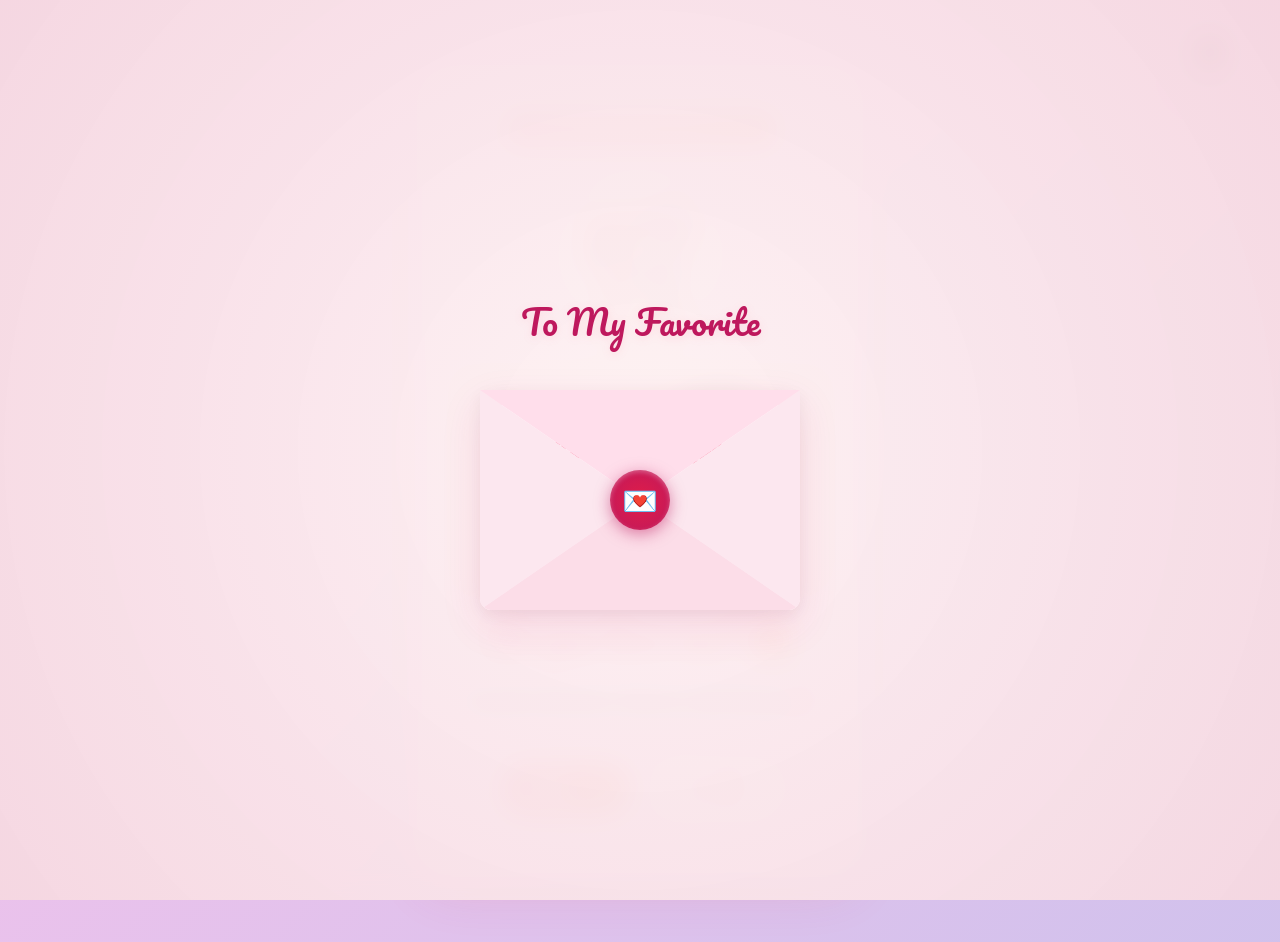
==== Webpage of Girlfriend/index.html @ 79774d09 "Add Do You Love Me webpage project" ====
<!DOCTYPE html>
<html lang="en">

<head>
  <meta charset="UTF-8" />
  <meta name="viewport" content="width=device-width, initial-scale=1.0" />
  <title>Do You Love Me? 💖</title>
  <meta name="description" content="A special message just for you 💕" />
  <link rel="stylesheet" href="./style.css" />
</head>

<body>
  <!-- Cinematic Sealed Envelope Overlay -->
  <div id="envelope-overlay">
    <div class="envelope-intro-text" id="envelope-typewriter"></div>
    <div class="envelope-wrapper">
      <div class="envelope-back"></div>
      <div class="envelope-flap"></div>
      <div class="envelope-left-flap"></div>
      <div class="envelope-right-flap"></div>
      <div class="envelope-bottom-flap"></div>
      <div class="envelope-letter">
        <h3>To My Favorite Person</h3>
        <p>You have a secret letter inside. Click the red seal to open... 🌸</p>
      </div>
      <div class="wax-seal">💌</div>
    </div>
  </div>

  <!-- Floating background particles -->
  <div id="particles-container"></div>

  <!-- Dynamic Music Controller Widget -->
  <div class="music-widget">
    <button class="music-btn" id="music-toggle-btn" aria-label="Toggle Music">🔇</button>
    <div class="music-details">
      <span class="music-title-text" id="music-track-title">🎵 Music Box Arpeggio</span>
      <button class="track-skip-btn" id="music-skip-btn" title="Next Song">⏭️</button>
      <input type="range" class="volume-slider" id="music-volume" min="0" max="1" step="0.1" value="0.6" aria-label="Volume">
    </div>
    <div class="music-tooltip">Play Sweet Music 🎵</div>
  </div>

  <!-- Main Proposal Card — vertical layout -->
  <div class="container">

    <!-- Sweet decorative ribbon -->
    <div class="ribbon">To My Favorite Person 🌸</div>

    <!-- Generated couple illustration frame -->
    <div class="illustration-frame">
      <img src="./couple_illustration.png" alt="Cute Chibi Couple"
           onerror="this.style.display='none'; document.getElementById('illus-fallback').style.display='flex';" />
      <div id="illus-fallback" class="illustration-placeholder" style="display:none;">🧸💕</div>
    </div>

    <!-- Manja Sticker (local, always visible) -->
    <div class="sticker-frame">
      <img src="./manja_sticker.png" alt="Manja Love Sticker 💕" class="manja-sticker" />
    </div>

    <!-- Proposal Heading and Text -->
    <h1>Do you love me? 🤗</h1>
    <p>𝓚𝓸𝓶𝓪𝓵 is all yours, forever and always 💕</p>

    <!-- Navigation Buttons -->
    <div class="btn">
      <a href="yes.html" class="btn-yes">Yes ❤️</a>
      <a href="no1.html" class="btn-no">No 💔</a>
    </div>
  </div>

  <script src="./script.js"></script>
</body>

</html>
---- Webpage of Girlfriend/style.css ----
@import url('https://fonts.googleapis.com/css2?family=Outfit:wght@300;400;500;600;700&family=Pacifico&family=Playfair+Display:ital,wght@0,400;0,600;0,700;1,400&display=swap');

:root {
  /* Curator color palette */
  --primary-color: #ff6b8b;
  --primary-hover: #ff4b72;
  --secondary-color: #ff8e53;
  --dark-rose: #be185d;
  --pastel-pink: #fbc2eb;
  --pastel-blue: #a6c1ee;
  --pastel-peach: #fbd5c8;
  --text-color: #3b2336;
  --text-muted: #5e4357;
  --gold-accent: #f59e0b;
  --gold-glow: rgba(245, 158, 11, 0.4);
  --card-bg: rgba(255, 255, 255, 0.45);
  --card-border: rgba(255, 255, 255, 0.7);
  --shadow: 0 20px 50px rgba(244, 63, 94, 0.12);
  --glow-shadow: 0 0 30px rgba(255, 107, 139, 0.25);
  --font-fancy: 'Pacifico', cursive;
  --font-main: 'Outfit', sans-serif;
  --font-serif: 'Playfair Display', Georgia, serif;
}

* {
  margin: 0;
  padding: 0;
  box-sizing: border-box;
}

body {
  width: 100%;
  min-height: 100vh;
  font-family: var(--font-main);
  color: var(--text-color);
  background: linear-gradient(135deg, #fbc2eb 0%, #a6c1ee 50%, #fbd5c8 100%);
  background-size: 400% 400%;
  animation: gradientBG 20s ease infinite;
  display: flex;
  flex-direction: column;
  justify-content: center;
  align-items: center;
  overflow-x: hidden;
  position: relative;
  padding: 30px 16px;
}

/* Dynamic background gradient animation */
@keyframes gradientBG {
  0% { background-position: 0% 50%; }
  50% { background-position: 100% 50%; }
  100% { background-position: 0% 50%; }
}

/* ==========================================
   PARTICLES LAYOUT
   ========================================== */
#particles-container {
  position: fixed;
  top: 0;
  left: 0;
  width: 100%;
  height: 100%;
  pointer-events: none;
  z-index: 1;
  overflow: hidden;
}

.floating-heart {
  position: absolute;
  bottom: -50px;
  filter: drop-shadow(0 4px 8px rgba(244, 63, 94, 0.15));
  animation: floatUp 8s cubic-bezier(0.25, 0.46, 0.45, 0.94) infinite;
  pointer-events: none;
  user-select: none;
}

@keyframes floatUp {
  0% {
    transform: translateY(0) rotate(0deg) scale(0.5);
    opacity: 0;
  }
  15% {
    opacity: 0.9;
  }
  85% {
    opacity: 0.9;
  }
  100% {
    transform: translateY(-110vh) rotate(360deg) scale(1.2);
    opacity: 0;
  }
}

/* ==========================================
   CINEMATIC OPENING LETTER OVERLAY (index.html)
   ========================================== */
#envelope-overlay {
  position: fixed;
  top: 0;
  left: 0;
  width: 100%;
  height: 100%;
  background: radial-gradient(circle, rgba(254,244,244,0.95) 0%, rgba(245,215,225,0.98) 100%);
  backdrop-filter: blur(12px);
  z-index: 9999;
  display: flex;
  flex-direction: column;
  justify-content: center;
  align-items: center;
  transition: opacity 0.8s cubic-bezier(0.77, 0, 0.175, 1), visibility 0.8s;
  overflow: hidden;
}

#envelope-overlay.opened {
  opacity: 0;
  visibility: hidden;
  pointer-events: none;
}

.envelope-intro-text {
  font-family: var(--font-fancy);
  font-size: 2.2rem;
  color: var(--dark-rose);
  margin-bottom: 40px;
  text-align: center;
  padding: 0 20px;
  filter: drop-shadow(0 2px 4px rgba(244, 63, 94, 0.1));
  height: 60px;
}

/* Envelope structure */
.envelope-wrapper {
  position: relative;
  width: 320px;
  height: 220px;
  background: #fdf5f6;
  border-radius: 4px 4px 12px 12px;
  box-shadow: 0 15px 40px rgba(219, 39, 119, 0.12), 0 5px 15px rgba(0, 0, 0, 0.05);
  cursor: pointer;
  perspective: 1000px;
  transition: transform 0.5s cubic-bezier(0.175, 0.885, 0.32, 1.275);
}

.envelope-wrapper:hover {
  transform: translateY(-8px) scale(1.03);
}

/* Outer flaps */
.envelope-back {
  position: absolute;
  width: 100%;
  height: 100%;
  background: #ffebf0;
  border-radius: 4px 4px 12px 12px;
  overflow: hidden;
}

/* Diagonal borders for authentic mail letter look */
.envelope-back::after {
  content: '';
  position: absolute;
  top: 0;
  left: 0;
  width: 100%;
  height: 100%;
  border: 10px solid transparent;
  border-image: border-image: repeating-linear-gradient(45deg, #ff6b8b, #ff6b8b 10px, transparent 10px, transparent 20px, #a6c1ee 20px, #a6c1ee 30px, transparent 30px, transparent 40px) 10;
  pointer-events: none;
}

/* Letter inside */
.envelope-letter {
  position: absolute;
  top: 15px;
  left: 15px;
  right: 15px;
  bottom: 15px;
  background: white;
  border-radius: 4px;
  box-shadow: 0 2px 10px rgba(0, 0, 0, 0.05);
  padding: 20px;
  display: flex;
  flex-direction: column;
  align-items: center;
  justify-content: center;
  text-align: center;
  transition: transform 0.8s cubic-bezier(0.77, 0, 0.175, 1);
  z-index: 2;
}

.envelope-letter h3 {
  font-family: var(--font-fancy);
  font-size: 1.6rem;
  color: var(--primary-color);
  margin-bottom: 8px;
}

.envelope-letter p {
  font-size: 0.85rem;
  font-weight: 500;
  color: var(--text-muted);
}

/* Front fold flap */
.envelope-flap {
  position: absolute;
  top: 0;
  left: 0;
  width: 100%;
  height: 0;
  border-left: 160px solid transparent;
  border-right: 160px solid transparent;
  border-top: 110px solid #ffdeeb;
  transform-origin: top;
  z-index: 5;
  transition: transform 0.6s cubic-bezier(0.77, 0, 0.175, 1);
}

/* Side flap visuals */
.envelope-left-flap {
  position: absolute;
  bottom: 0;
  left: 0;
  width: 0;
  height: 0;
  border-left: 160px solid #fce7ef;
  border-top: 110px solid transparent;
  border-bottom: 110px solid #fce7ef;
  border-radius: 0 0 0 12px;
  z-index: 3;
}

.envelope-right-flap {
  position: absolute;
  bottom: 0;
  right: 0;
  width: 0;
  height: 0;
  border-right: 160px solid #fce7ef;
  border-top: 110px solid transparent;
  border-bottom: 110px solid #fce7ef;
  border-radius: 0 0 12px 0;
  z-index: 3;
}

.envelope-bottom-flap {
  position: absolute;
  bottom: 0;
  left: 0;
  width: 0;
  height: 0;
  border-left: 160px solid transparent;
  border-right: 160px solid transparent;
  border-bottom: 110px solid #fcdde8;
  border-radius: 0 0 12px 12px;
  z-index: 4;
}

/* Wax seal button stamp */
.wax-seal {
  position: absolute;
  bottom: 80px;
  left: 50%;
  transform: translateX(-50%) scale(1);
  width: 60px;
  height: 60px;
  background: radial-gradient(circle, #e11d48 0%, #be185d 100%);
  border-radius: 50%;
  box-shadow: 0 4px 15px rgba(190, 24, 93, 0.5), inset 0 2px 5px rgba(255,255,255,0.3);
  display: flex;
  justify-content: center;
  align-items: center;
  color: white;
  font-size: 1.8rem;
  z-index: 6;
  animation: sealPulse 2s infinite;
  transition: transform 0.3s;
}

.envelope-wrapper:hover .wax-seal {
  transform: translateX(-50%) scale(1.08);
}

@keyframes sealPulse {
  0% { box-shadow: 0 4px 15px rgba(190, 24, 93, 0.5); }
  50% { box-shadow: 0 4px 25px rgba(190, 24, 93, 0.8), 0 0 0 10px rgba(190, 24, 93, 0.15); }
  100% { box-shadow: 0 4px 15px rgba(190, 24, 93, 0.5); }
}

/* Envelope unfolding animations */
.envelope-wrapper.animate .envelope-flap {
  transform: rotateX(180deg);
  z-index: 1;
}

.envelope-wrapper.animate .envelope-letter {
  transform: translateY(-110px);
  z-index: 10;
}

.envelope-wrapper.animate .wax-seal {
  transform: translateX(-50%) scale(0);
  opacity: 0;
  pointer-events: none;
}


/* ==========================================
   MAIN GLASS proposal CARD
   ========================================== */
.container {
  position: relative;
  z-index: 10;
  width: 90%;
  max-width: 440px;
  background: var(--card-bg);
  backdrop-filter: blur(20px);
  -webkit-backdrop-filter: blur(20px);
  border: 2px solid var(--card-border);
  border-radius: 32px;
  padding: 40px 30px;
  text-align: center;
  box-shadow: var(--shadow);
  display: flex;
  flex-direction: column;
  align-items: center;
  gap: 25px;
  transition: transform 0.4s cubic-bezier(0.175, 0.885, 0.32, 1.275), box-shadow 0.4s;
  margin: 40px auto;
  overflow: hidden;
}

.container::before {
  content: '';
  position: absolute;
  top: -50%;
  left: -50%;
  width: 200%;
  height: 200%;
  background: linear-gradient(45deg, transparent, rgba(255, 255, 255, 0.15), transparent);
  transform: rotate(45deg);
  transition: 0.8s;
  pointer-events: none;
}

.container:hover::before {
  left: 120%;
}

.container:hover {
  transform: translateY(-8px);
  box-shadow: 0 30px 60px rgba(244, 63, 94, 0.18), var(--glow-shadow);
}

/* Card shake for rejections */
.card-shake {
  animation: shakeEffect 0.4s cubic-bezier(.36,.07,.19,.97) both;
}

@keyframes shakeEffect {
  0%, 100% { transform: translateX(0) translateY(0); }
  20%, 60% { transform: translateX(-10px) translateY(-2px); }
  40%, 80% { transform: translateX(10px) translateY(2px); }
}

/* Sweet decorative ribbons */
.ribbon {
  display: inline-block;
  background: linear-gradient(135deg, var(--primary-color), var(--secondary-color));
  color: white;
  padding: 6px 20px;
  border-radius: 50px;
  font-size: 0.85rem;
  text-transform: uppercase;
  font-weight: 700;
  letter-spacing: 1.5px;
  box-shadow: 0 6px 15px rgba(244, 63, 94, 0.25);
  border: 1px solid rgba(255,255,255,0.25);
}

/* Chibi frame */
.illustration-frame {
  width: 170px;
  height: 170px;
  border-radius: 50%;
  background: white;
  border: 4px solid #fff;
  outline: 3px solid rgba(255, 101, 132, 0.35);
  box-shadow: 0 10px 25px rgba(244, 63, 94, 0.15);
  overflow: hidden;
  display: flex;
  justify-content: center;
  align-items: center;
  position: relative;
  transition: transform 0.6s cubic-bezier(0.175, 0.885, 0.32, 1.275);
}

.illustration-frame:hover {
  transform: rotate(8deg) scale(1.06);
}

.illustration-frame img {
  width: 100%;
  height: 100%;
  object-fit: cover;
}

/* Stickers / Tenor GIF Frame */
.tenor-gif-embed {
  max-width: 180px;
  border-radius: 20px;
  overflow: hidden;
  box-shadow: 0 8px 25px rgba(0, 0, 0, 0.08);
  border: 4px solid #fff;
  transition: transform 0.3s;
}

.tenor-gif-embed:hover {
  transform: scale(1.05);
}

/* Typography styles */
h1 {
  font-family: var(--font-fancy);
  font-size: 2.3rem;
  font-weight: normal;
  line-height: 1.3;
  background: linear-gradient(45deg, #e11d48 20%, #ff6b8b 50%, #ff8e53 90%);
  -webkit-background-clip: text;
  -webkit-text-fill-color: transparent;
  filter: drop-shadow(0 2px 4px rgba(244, 63, 94, 0.08));
}

p {
  font-size: 1.15rem;
  font-weight: 600;
  color: var(--text-muted);
  line-height: 1.5;
  letter-spacing: 0.1px;
}

/* ==========================================
   BUTTONS INTERACTIVE CONTROLS
   ========================================== */
.btn {
  display: flex;
  gap: 20px;
  width: 100%;
  justify-content: center;
  align-items: center;
  margin-top: 10px;
  position: relative;
  min-height: 80px; /* buffer space for Yes expanding */
}

.btn a {
  text-decoration: none;
  font-size: 1.15rem;
  font-weight: 700;
  padding: 15px 35px;
  border-radius: 50px;
  display: inline-flex;
  justify-content: center;
  align-items: center;
  gap: 8px;
  transition: all 0.4s cubic-bezier(0.175, 0.885, 0.32, 1.275);
  min-width: 130px;
  box-shadow: 0 8px 20px rgba(0, 0, 0, 0.06);
}

/* YES: Pulsing glowing coral */
.btn-yes {
  background: linear-gradient(135deg, #ff6b8b 0%, #ff8e53 100%);
  color: white !important;
  box-shadow: 0 8px 25px rgba(255, 107, 139, 0.4);
  animation: heartPulse 1.8s infinite;
  border: 1px solid rgba(255,255,255,0.2);
  z-index: 10;
}

.btn-yes:hover {
  transform: scale(1.1);
  box-shadow: 0 10px 30px rgba(255, 107, 139, 0.6);
}

.btn-yes:active {
  transform: scale(0.96);
}

/* NO: Premium soft clean */
.btn-no {
  background: white;
  color: var(--text-muted) !important;
  border: 2px solid rgba(255, 107, 139, 0.2);
}

.btn-no:hover {
  background: #fff0f3;
  color: var(--primary-color) !important;
  border-color: var(--primary-color);
  transform: scale(1.05);
}

@keyframes heartPulse {
  0% { transform: scale(1); box-shadow: 0 8px 25px rgba(255, 107, 139, 0.4); }
  50% { transform: scale(1.04); box-shadow: 0 12px 35px rgba(255, 107, 139, 0.6); }
  100% { transform: scale(1); box-shadow: 0 8px 25px rgba(255, 107, 139, 0.4); }
}

/* ==========================================
   UPGRADED MUSIC WIDGET CONTROLLER
   ========================================== */
.music-widget {
  position: fixed;
  top: 25px;
  right: 25px;
  z-index: 1000;
  display: flex;
  align-items: center;
  gap: 12px;
  background: rgba(255, 255, 255, 0.4);
  backdrop-filter: blur(12px);
  border: 1.5px solid var(--card-border);
  padding: 6px 12px;
  border-radius: 40px;
  box-shadow: var(--shadow);
  transition: all 0.3s cubic-bezier(0.175, 0.885, 0.32, 1.275);
}

.music-widget:hover {
  background: white;
  box-shadow: 0 10px 25px rgba(244, 63, 94, 0.15);
  transform: translateY(-2px);
}

/* Record disc button */
.music-btn {
  width: 40px;
  height: 40px;
  border-radius: 50%;
  background: linear-gradient(135deg, var(--text-color), #2d1828);
  border: 2px solid white;
  color: white;
  display: flex;
  justify-content: center;
  align-items: center;
  cursor: pointer;
  box-shadow: 0 4px 10px rgba(0, 0, 0, 0.2);
  font-size: 1rem;
  transition: all 0.3s;
  position: relative;
  z-index: 10;
}

.music-btn::after {
  content: '';
  position: absolute;
  width: 8px;
  height: 8px;
  background: white;
  border-radius: 50%;
  border: 1.5px solid #2d1828;
}

.music-btn:hover {
  transform: scale(1.1);
}

.music-btn.playing {
  animation: spinRecord 4s linear infinite;
  border-color: var(--primary-color);
}

@keyframes spinRecord {
  from { transform: rotate(0deg); }
  to { transform: rotate(360deg); }
}

/* Music tooltip details slider panel */
.music-details {
  display: flex;
  align-items: center;
  gap: 10px;
  width: 0;
  opacity: 0;
  overflow: hidden;
  transition: width 0.4s ease, opacity 0.3s ease;
  white-space: nowrap;
}

.music-widget:hover .music-details {
  width: 210px;
  opacity: 1;
}

/* Track select skip button */
.track-skip-btn {
  background: none;
  border: none;
  cursor: pointer;
  font-size: 1rem;
  color: var(--text-muted);
  display: flex;
  justify-content: center;
  align-items: center;
  width: 24px;
  height: 24px;
  border-radius: 50%;
  transition: background 0.2s;
}

.track-skip-btn:hover {
  background: rgba(255, 107, 139, 0.15);
  color: var(--primary-color);
}

/* Volume Slider styling */
.volume-slider {
  -webkit-appearance: none;
  appearance: none;
  width: 70px;
  height: 5px;
  background: rgba(255, 107, 139, 0.2);
  border-radius: 10px;
  outline: none;
  cursor: pointer;
}

.volume-slider::-webkit-slider-thumb {
  -webkit-appearance: none;
  appearance: none;
  width: 12px;
  height: 12px;
  background: var(--primary-color);
  border-radius: 50%;
  box-shadow: 0 2px 4px rgba(0,0,0,0.1);
}

.music-title-text {
  font-size: 0.75rem;
  font-weight: 700;
  color: var(--text-color);
  width: 90px;
  overflow: hidden;
  text-overflow: ellipsis;
}

/* Minimal speech bubble tooltip when muted */
.music-tooltip {
  position: absolute;
  top: 55px;
  right: 5px;
  background: white;
  padding: 6px 12px;
  border-radius: 12px;
  font-size: 0.72rem;
  font-weight: 700;
  box-shadow: 0 5px 15px rgba(0,0,0,0.06);
  pointer-events: none;
  white-space: nowrap;
  border: 1px solid rgba(255, 107, 139, 0.15);
  opacity: 0;
  transform: translateY(-5px);
  transition: opacity 0.3s, transform 0.3s;
  z-index: 100;
}

.music-tooltip.show {
  opacity: 1;
  transform: translateY(0);
}

/* ==========================================
   SUCCESS CARD & POLAROID MEMORY GALLERY (yes.html)
   ========================================== */
#confetti-canvas {
  position: fixed;
  top: 0;
  left: 0;
  width: 100%;
  height: 100%;
  pointer-events: none;
  z-index: 9;
}

.success-card h1 {
  background: linear-gradient(45deg, #d97706 0%, #db2777 50%, #e11d48 100%);
  -webkit-background-clip: text;
  -webkit-text-fill-color: transparent;
  font-size: 2.5rem;
  filter: drop-shadow(0 2px 6px rgba(219,39,119,0.1));
}

.success-badge {
  background: rgba(253, 224, 71, 0.2);
  border: 1.5px solid rgba(253, 224, 71, 0.8);
  color: #854d0e;
  padding: 6px 20px;
  border-radius: 50px;
  font-size: 0.85rem;
  font-weight: 700;
  display: inline-flex;
  align-items: center;
  gap: 6px;
  box-shadow: 0 4px 12px rgba(253, 224, 71, 0.1);
  letter-spacing: 0.5px;
}

.heart-seal {
  font-size: 3.8rem;
  animation: heartbeat 1s ease infinite alternate;
  filter: drop-shadow(0 6px 12px rgba(244, 63, 94, 0.3));
}

@keyframes heartbeat {
  from { transform: scale(1); }
  to { transform: scale(1.15); }
}

/* Interactive Polaroid Memories Grid */
.polaroid-gallery {
  display: grid;
  grid-template-columns: repeat(2, 1fr);
  gap: 15px;
  width: 100%;
  max-width: 380px;
  margin-top: 15px;
}

/* Stylized retro polaroids */
.polaroid-item {
  background: white;
  padding: 10px 10px 18px 10px;
  border-radius: 6px;
  box-shadow: 0 6px 15px rgba(0, 0, 0, 0.08);
  border: 1px solid rgba(0, 0, 0, 0.05);
  display: flex;
  flex-direction: column;
  align-items: center;
  cursor: zoom-in;
  transition: transform 0.4s cubic-bezier(0.175, 0.885, 0.32, 1.275), box-shadow 0.4s;
  overflow: hidden;
}

/* Random rotations for authentic collage look */
.polaroid-item:nth-child(odd) {
  transform: rotate(-4deg);
}

.polaroid-item:nth-child(even) {
  transform: rotate(4deg);
}

.polaroid-item:hover {
  transform: rotate(0deg) scale(1.08) translateY(-5px);
  box-shadow: 0 15px 30px rgba(0, 0, 0, 0.15), var(--glow-shadow);
  z-index: 20;
}

.polaroid-img-wrapper {
  width: 100%;
  aspect-ratio: 1.1;
  border-radius: 4px;
  overflow: hidden;
  background: #fbf6f7;
  display: flex;
  justify-content: center;
  align-items: center;
}

.polaroid-img-wrapper img {
  width: 100%;
  height: 100%;
  object-fit: cover;
  transition: transform 0.5s;
}

.polaroid-item:hover .polaroid-img-wrapper img {
  transform: scale(1.05);
}

.polaroid-caption {
  font-family: var(--font-fancy);
  font-size: 0.8rem;
  color: var(--text-muted);
  margin-top: 10px;
  text-align: center;
  width: 100%;
  overflow: hidden;
  text-overflow: ellipsis;
  white-space: nowrap;
}

/* Zooming modal overlay for Polaroids */
.polaroid-modal {
  position: fixed;
  top: 0;
  left: 0;
  width: 100%;
  height: 100%;
  background: rgba(43, 22, 38, 0.85);
  backdrop-filter: blur(8px);
  z-index: 10000;
  display: flex;
  justify-content: center;
  align-items: center;
  opacity: 0;
  visibility: hidden;
  transition: opacity 0.4s, visibility 0.4s;
}

.polaroid-modal.show {
  opacity: 1;
  visibility: visible;
}

.polaroid-modal-content {
  background: white;
  padding: 16px 16px 28px 16px;
  border-radius: 12px;
  box-shadow: 0 25px 60px rgba(0,0,0,0.3);
  max-width: 90%;
  width: 380px;
  display: flex;
  flex-direction: column;
  align-items: center;
  transform: scale(0.85);
  transition: transform 0.4s cubic-bezier(0.175, 0.885, 0.32, 1.275);
}

.polaroid-modal.show .polaroid-modal-content {
  transform: scale(1);
}

.polaroid-modal-img {
  width: 100%;
  aspect-ratio: 1.1;
  border-radius: 6px;
  object-fit: cover;
}

.polaroid-modal-caption {
  font-family: var(--font-fancy);
  font-size: 1.3rem;
  color: var(--text-color);
  margin-top: 15px;
  text-align: center;
}

/* Close action */
.polaroid-modal-close {
  position: absolute;
  top: 25px;
  right: 25px;
  background: white;
  border: none;
  color: var(--text-color);
  width: 44px;
  height: 44px;
  border-radius: 50%;
  display: flex;
  justify-content: center;
  align-items: center;
  font-size: 1.5rem;
  cursor: pointer;
  box-shadow: 0 5px 15px rgba(0,0,0,0.2);
  transition: transform 0.2s;
}

.polaroid-modal-close:hover {
  transform: scale(1.1) rotate(90deg);
}

/* ==========================================
   SECRET ENVELOPE LOVE LETTER (yes.html)
   ========================================== */
.secret-letter-trigger {
  background: linear-gradient(135deg, #ffffff 0%, #fff5f7 100%);
  border: 2px dashed rgba(255, 107, 139, 0.4);
  border-radius: 20px;
  padding: 15px 25px;
  width: 100%;
  display: flex;
  align-items: center;
  justify-content: center;
  gap: 10px;
  cursor: pointer;
  box-shadow: 0 4px 12px rgba(0,0,0,0.03);
  transition: all 0.3s;
}

.secret-letter-trigger:hover {
  border-color: var(--primary-color);
  transform: translateY(-2px);
  box-shadow: 0 8px 20px rgba(255, 107, 139, 0.15);
}

.secret-letter-trigger span {
  font-weight: 700;
  font-size: 0.95rem;
  color: var(--primary-color);
}

/* Secret full paper modal */
.letter-modal {
  position: fixed;
  top: 0;
  left: 0;
  width: 100%;
  height: 100%;
  background: rgba(253, 244, 245, 0.95);
  backdrop-filter: blur(12px);
  z-index: 10005;
  display: flex;
  justify-content: center;
  align-items: center;
  opacity: 0;
  visibility: hidden;
  transition: opacity 0.5s, visibility 0.5s;
}

.letter-modal.show {
  opacity: 1;
  visibility: visible;
}

.letter-paper {
  background: #fdfaf6;
  border-radius: 16px;
  box-shadow: 0 20px 50px rgba(0,0,0,0.1), 0 0 100px rgba(255, 107, 139, 0.05);
  border: 1px solid #f2e9dc;
  width: 90%;
  max-width: 500px;
  max-height: 80vh;
  overflow-y: auto;
  padding: 40px 30px;
  position: relative;
  transform: translateY(30px) scale(0.95);
  transition: transform 0.5s cubic-bezier(0.175, 0.885, 0.32, 1.275);
}

.letter-modal.show .letter-paper {
  transform: translateY(0) scale(1);
}

.letter-header {
  font-family: var(--font-fancy);
  font-size: 2rem;
  color: var(--primary-color);
  border-bottom: 2px dashed #f2e9dc;
  padding-bottom: 15px;
  margin-bottom: 20px;
  text-align: center;
}

.letter-body {
  font-family: var(--font-serif);
  font-size: 1.15rem;
  color: #4a3e47;
  line-height: 1.8;
  white-space: pre-line;
  margin-bottom: 30px;
  min-height: 150px;
}

.letter-footer {
  font-family: var(--font-fancy);
  font-size: 1.5rem;
  color: var(--secondary-color);
  text-align: right;
  border-top: 2px dashed #f2e9dc;
  padding-top: 15px;
}

/* Beautiful custom close button */
.letter-close-btn {
  display: block;
  margin: 0 auto;
  background: linear-gradient(135deg, var(--primary-color), var(--secondary-color));
  color: white;
  border: none;
  font-weight: 700;
  font-size: 1rem;
  padding: 12px 35px;
  border-radius: 50px;
  cursor: pointer;
  box-shadow: 0 6px 15px rgba(255,107,139,0.3);
  transition: transform 0.2s;
}

.letter-close-btn:hover {
  transform: scale(1.05);
}

/* Custom placeholder graphics when couple illustration is not set */
.illustration-placeholder {
  display: flex;
  flex-direction: column;
  align-items: center;
  justify-content: center;
  width: 100%;
  height: 100%;
  background: linear-gradient(135deg, #ffeef2 0%, #fff5f7 100%);
  color: var(--primary-color);
  font-size: 3.5rem;
  animation: floatChibi 3s ease-in-out infinite alternate;
}

/* ==========================================
   MANJA STICKER FRAME
   ========================================== */
.sticker-frame {
  width: clamp(260px, 58vw, 390px);
  max-width: 100%;
  aspect-ratio: 1328 / 795;
  display: flex;
  justify-content: center;
  align-items: center;
  animation: stickerBounce 2.4s ease-in-out infinite;
  filter: drop-shadow(0 8px 16px rgba(255, 107, 139, 0.2));
}

.manja-sticker {
  width: 100%;
  height: 100%;
  object-fit: contain;
  border-radius: 18px;
  transition: transform 0.3s cubic-bezier(0.175, 0.885, 0.32, 1.275);
}

.manja-sticker:hover {
  transform: scale(1.1) rotate(-5deg);
}

@keyframes stickerBounce {
  0%, 100% { transform: translateY(0) rotate(-2deg); }
  50%       { transform: translateY(-10px) rotate(2deg); }
}

/* ==========================================
   HEART REDIRECT OVERLAY
   ========================================== */
#heart-redirect-overlay {
  position: fixed;
  inset: 0;
  z-index: 99999;
  background: radial-gradient(circle at center, rgba(255,107,139,0.97) 0%, rgba(190,24,93,0.98) 100%);
  display: flex;
  flex-direction: column;
  justify-content: center;
  align-items: center;
  gap: 30px;
  opacity: 0;
  visibility: hidden;
  pointer-events: none;
  transition: opacity 0.5s cubic-bezier(0.77,0,0.175,1),
              visibility 0.5s;
}

#heart-redirect-overlay.active {
  opacity: 1;
  visibility: visible;
  pointer-events: all;
}

.heart-burst-container {
  position: relative;
  width: 120px;
  height: 120px;
  display: flex;
  justify-content: center;
  align-items: center;
}

.burst-heart {
  position: absolute;
  font-size: 2rem;
  animation: burstHeart 0.9s cubic-bezier(0.175, 0.885, 0.32, 1.275) forwards;
  opacity: 0;
}

@keyframes burstHeart {
  0%   { transform: translate(0,0) scale(0); opacity: 1; }
  70%  { opacity: 1; }
  100% { transform: translate(var(--burst-x), var(--burst-y)) scale(1.2); opacity: 0; }
}

.redirect-message {
  font-family: var(--font-fancy);
  font-size: 1.8rem;
  color: white;
  text-align: center;
  padding: 0 24px;
  filter: drop-shadow(0 4px 12px rgba(0,0,0,0.2));
  animation: fadeInUp 0.6s 0.3s both;
}

@keyframes fadeInUp {
  from { opacity: 0; transform: translateY(20px); }
  to   { opacity: 1; transform: translateY(0); }
}

/* ==========================================
   RESTART / TRY-AGAIN BUTTONS
   ========================================== */
.btn-restart,
.btn-tryagain {
  display: inline-flex;
  align-items: center;
  justify-content: center;
  gap: 10px;
  width: 100%;
  max-width: 320px;
  padding: 16px 28px;
  border: none;
  border-radius: 50px;
  cursor: pointer;
  font-family: var(--font-main);
  font-size: 1.05rem;
  font-weight: 700;
  letter-spacing: 0.3px;
  transition: all 0.35s cubic-bezier(0.175, 0.885, 0.32, 1.275);
  position: relative;
  overflow: hidden;
  margin-top: 8px;
}

/* Shimmer sweep */
.btn-restart::after,
.btn-tryagain::after {
  content: '';
  position: absolute;
  top: 0; left: -100%;
  width: 60%;
  height: 100%;
  background: linear-gradient(120deg, transparent, rgba(255,255,255,0.35), transparent);
  transition: left 0.5s ease;
  pointer-events: none;
}

.btn-restart:hover::after,
.btn-tryagain:hover::after {
  left: 160%;
}

/* YES page — warm gold-rose gradient */
.btn-restart {
  background: linear-gradient(135deg, #f59e0b 0%, #e11d48 100%);
  color: white;
  box-shadow: 0 8px 28px rgba(229, 62, 62, 0.35);
}

.btn-restart:hover {
  transform: translateY(-4px) scale(1.04);
  box-shadow: 0 16px 40px rgba(229, 62, 62, 0.5);
}

.btn-restart:active {
  transform: scale(0.97);
}

/* NO3 page — soft purple-pink */
.btn-tryagain {
  background: linear-gradient(135deg, #a78bfa 0%, #ec4899 100%);
  color: white;
  box-shadow: 0 8px 28px rgba(167, 139, 250, 0.4);
}

.btn-tryagain:hover {
  transform: translateY(-4px) scale(1.04);
  box-shadow: 0 16px 40px rgba(167, 139, 250, 0.55);
}

.btn-tryagain:active {
  transform: scale(0.97);
}

.restart-icon {
  font-size: 1.2rem;
  display: inline-block;
  animation: heartPulse 1.8s ease-in-out infinite;
}

/* Divider line between main buttons and restart */
.restart-divider {
  font-size: 0.8rem;
  color: var(--text-muted);
  opacity: 0.6;
  letter-spacing: 1px;
  margin: 4px 0 0;
}

/* ==========================================
   RESPONSIVE — restart buttons
   ========================================== */
@media (max-width: 480px) {
  .btn-restart,
  .btn-tryagain {
    max-width: 100%;
    font-size: 0.95rem;
    padding: 14px 20px;
  }

  .redirect-message {
    font-size: 1.4rem;
  }
}

@keyframes floatChibi {
  from { transform: translateY(0); }
  to { transform: translateY(-8px); }
}

/* ==========================================
   RESPONSIVE DESIGN — TABLET & MOBILE
   ========================================== */

/* ---- Tablet: 481px → 768px ---- */
@media (max-width: 768px) {
  body {
    align-items: flex-start;
    padding: 20px 0 40px;
  }

  /* Main card */
  .container {
    width: 92%;
    max-width: 480px;
    padding: 30px 22px;
    gap: 20px;
    border-radius: 26px;
    margin: 20px auto;
  }

  /* Headings */
  h1 {
    font-size: 1.9rem;
  }

  p {
    font-size: 1rem;
  }

  /* Illustration */
  .illustration-frame {
    width: 140px;
    height: 140px;
  }

  /* Tenor GIF */
  .tenor-gif-embed {
    max-width: 160px;
  }

  /* Buttons */
  .btn {
    gap: 14px;
    flex-wrap: wrap;
  }

  .btn a {
    font-size: 1rem;
    padding: 13px 28px;
    min-width: 110px;
  }

  /* Music Widget */
  .music-widget {
    top: 15px;
    right: 15px;
    padding: 5px 10px;
    gap: 10px;
  }

  .music-widget:hover .music-details {
    width: 180px;
  }

  /* Envelope overlay */
  .envelope-intro-text {
    font-size: 1.7rem;
    margin-bottom: 28px;
  }

  .envelope-wrapper {
    width: 280px;
    height: 190px;
  }

  .envelope-flap {
    border-left-width: 140px;
    border-right-width: 140px;
    border-top-width: 95px;
  }

  .envelope-left-flap {
    border-left-width: 140px;
    border-top-width: 95px;
    border-bottom-width: 95px;
  }

  .envelope-right-flap {
    border-right-width: 140px;
    border-top-width: 95px;
    border-bottom-width: 95px;
  }

  .envelope-bottom-flap {
    border-left-width: 140px;
    border-right-width: 140px;
    border-bottom-width: 95px;
  }

  .wax-seal {
    bottom: 60px;
    width: 52px;
    height: 52px;
    font-size: 1.5rem;
  }

  /* Polaroid gallery */
  .polaroid-gallery {
    gap: 12px;
    max-width: 320px;
  }

  /* Sticker */
  .sticker-frame {
    width: min(86vw, 340px);
  }

  /* Letter paper */
  .letter-paper {
    padding: 28px 20px;
    max-height: 85vh;
  }

  .letter-header {
    font-size: 1.6rem;
  }

  .letter-body {
    font-size: 1rem;
    line-height: 1.7;
  }

  /* Success card */
  .success-card h1 {
    font-size: 2rem;
  }

  .heart-seal {
    font-size: 3rem;
  }
}

/* ---- Mobile: up to 480px ---- */
@media (max-width: 480px) {
  body {
    padding: 12px 0 30px;
  }

  /* Main card goes nearly full-width */
  .container {
    width: 95%;
    padding: 24px 16px;
    gap: 16px;
    border-radius: 22px;
    margin: 12px auto;
  }

  h1 {
    font-size: 1.55rem;
    line-height: 1.35;
  }

  p {
    font-size: 0.92rem;
  }

  .ribbon {
    font-size: 0.72rem;
    padding: 5px 14px;
    letter-spacing: 1px;
  }

  /* Illustration */
  .illustration-frame {
    width: 115px;
    height: 115px;
  }

  /* Sticker */
  .sticker-frame {
    width: min(88vw, 290px);
  }

  /* Tenor GIF */
  .tenor-gif-embed {
    max-width: 130px;
    border-radius: 14px;
  }

  /* Buttons — stack on very small screens */
  .btn {
    gap: 10px;
    flex-direction: column;
    align-items: center;
    min-height: auto;
  }

  .btn a {
    width: 85%;
    max-width: 260px;
    font-size: 1rem;
    padding: 14px 20px;
    min-width: unset;
    justify-content: center;
  }

  /* Music widget — compact */
  .music-widget {
    top: 10px;
    right: 10px;
    padding: 4px 8px;
    gap: 8px;
    border-radius: 30px;
  }

  .music-btn {
    width: 34px;
    height: 34px;
    font-size: 0.88rem;
  }

  /* Hide expanded details on mobile to save space */
  .music-widget:hover .music-details {
    width: 160px;
  }

  .volume-slider {
    width: 55px;
  }

  /* Envelope overlay */
  .envelope-intro-text {
    font-size: 1.35rem;
    margin-bottom: 22px;
    padding: 0 16px;
    height: auto;
  }

  .envelope-wrapper {
    width: 240px;
    height: 165px;
  }

  .envelope-flap {
    border-left-width: 120px;
    border-right-width: 120px;
    border-top-width: 82px;
  }

  .envelope-left-flap {
    border-left-width: 120px;
    border-top-width: 82px;
    border-bottom-width: 82px;
  }

  .envelope-right-flap {
    border-right-width: 120px;
    border-top-width: 82px;
    border-bottom-width: 82px;
  }

  .envelope-bottom-flap {
    border-left-width: 120px;
    border-right-width: 120px;
    border-bottom-width: 82px;
  }

  .envelope-letter h3 {
    font-size: 1.2rem;
  }

  .envelope-letter p {
    font-size: 0.75rem;
  }

  .wax-seal {
    bottom: 52px;
    width: 46px;
    height: 46px;
    font-size: 1.3rem;
  }

  /* Letter modal */
  .letter-paper {
    padding: 22px 16px;
    max-height: 88vh;
    width: 95%;
  }

  .letter-header {
    font-size: 1.35rem;
  }

  .letter-body {
    font-size: 0.92rem;
    line-height: 1.65;
    min-height: auto;
  }

  .letter-footer {
    font-size: 1.2rem;
  }

  .letter-close-btn {
    font-size: 0.9rem;
    padding: 10px 28px;
  }

  /* Polaroid gallery */
  .polaroid-gallery {
    grid-template-columns: repeat(2, 1fr);
    gap: 10px;
    max-width: 100%;
  }

  .polaroid-caption {
    font-size: 0.7rem;
  }

  /* Polaroid modal */
  .polaroid-modal-content {
    width: 92%;
    padding: 12px 12px 22px 12px;
  }

  .polaroid-modal-caption {
    font-size: 1rem;
  }

  .polaroid-modal-close {
    top: 14px;
    right: 14px;
    width: 38px;
    height: 38px;
    font-size: 1.2rem;
  }

  /* Success card */
  .success-card h1 {
    font-size: 1.6rem;
  }

  .heart-seal {
    font-size: 2.6rem;
  }

  .success-badge {
    font-size: 0.75rem;
    padding: 5px 14px;
  }

  /* Secret letter trigger */
  .secret-letter-trigger {
    padding: 12px 18px;
  }

  .secret-letter-trigger span {
    font-size: 0.85rem;
  }
}

/* ---- Very small phones (SE, etc.): up to 360px ---- */
@media (max-width: 360px) {
  h1 {
    font-size: 1.35rem;
  }

  .container {
    padding: 20px 12px;
  }

  .btn a {
    width: 92%;
    padding: 13px 16px;
  }

  .illustration-frame {
    width: 100px;
    height: 100px;
  }

  .envelope-wrapper {
    width: 210px;
    height: 145px;
  }

  .envelope-flap {
    border-left-width: 105px;
    border-right-width: 105px;
    border-top-width: 72px;
  }

  .envelope-left-flap {
    border-left-width: 105px;
    border-top-width: 72px;
    border-bottom-width: 72px;
  }

  .envelope-right-flap {
    border-right-width: 105px;
    border-top-width: 72px;
    border-bottom-width: 72px;
  }

  .envelope-bottom-flap {
    border-left-width: 105px;
    border-right-width: 105px;
    border-bottom-width: 72px;
  }

  .wax-seal {
    bottom: 44px;
    width: 42px;
    height: 42px;
    font-size: 1.15rem;
  }
}

/* ---- Landscape mobile (short viewport) ---- */
@media (max-height: 500px) and (orientation: landscape) {
  body {
    align-items: flex-start;
    padding: 10px 0 20px;
  }

  .container {
    margin: 8px auto;
    gap: 12px;
    padding: 18px 20px;
  }

  .illustration-frame {
    width: 90px;
    height: 90px;
  }

  h1 {
    font-size: 1.4rem;
  }

  #envelope-overlay {
    flex-direction: row;
    gap: 20px;
  }

  .envelope-intro-text {
    margin-bottom: 0;
    font-size: 1.2rem;
    width: 40%;
    height: auto;
  }

  .envelope-wrapper {
    width: 220px;
    height: 150px;
    flex-shrink: 0;
  }
}
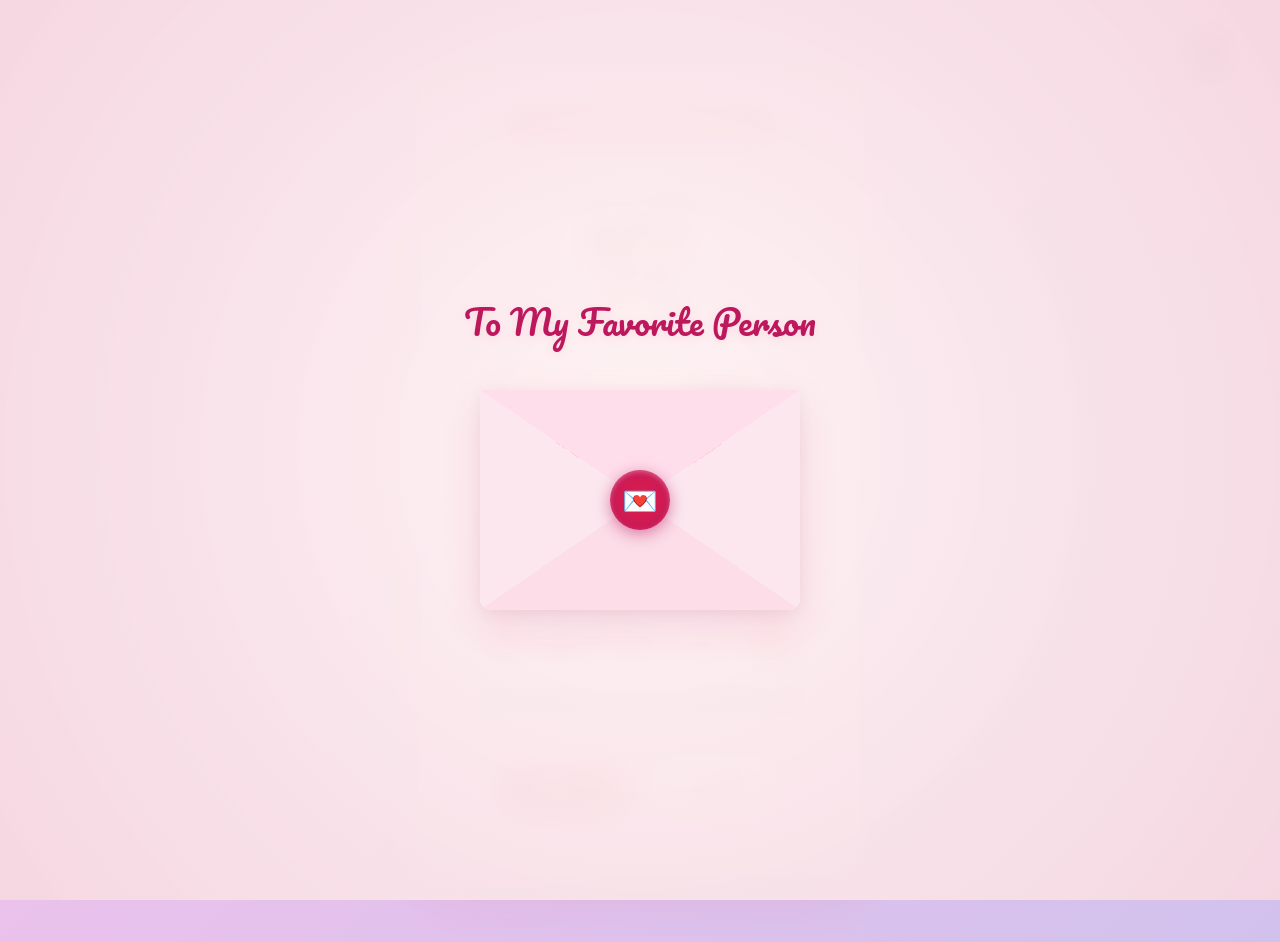
==== commit 25af7596: "Update proposal text from ram to Sita" ====
--- a/Webpage of Girlfriend/index.html
+++ b/Webpage of Girlfriend/index.html
@@ -61,7 +61,7 @@
 
     <!-- Proposal Heading and Text -->
     <h1>Do you love me? 🤗</h1>
-    <p>𝓚𝓸𝓶𝓪𝓵 is all yours, forever and always 💕</p>
+    <p> Sita is all yours, forever and always 💕</p>
 
     <!-- Navigation Buttons -->
     <div class="btn">
